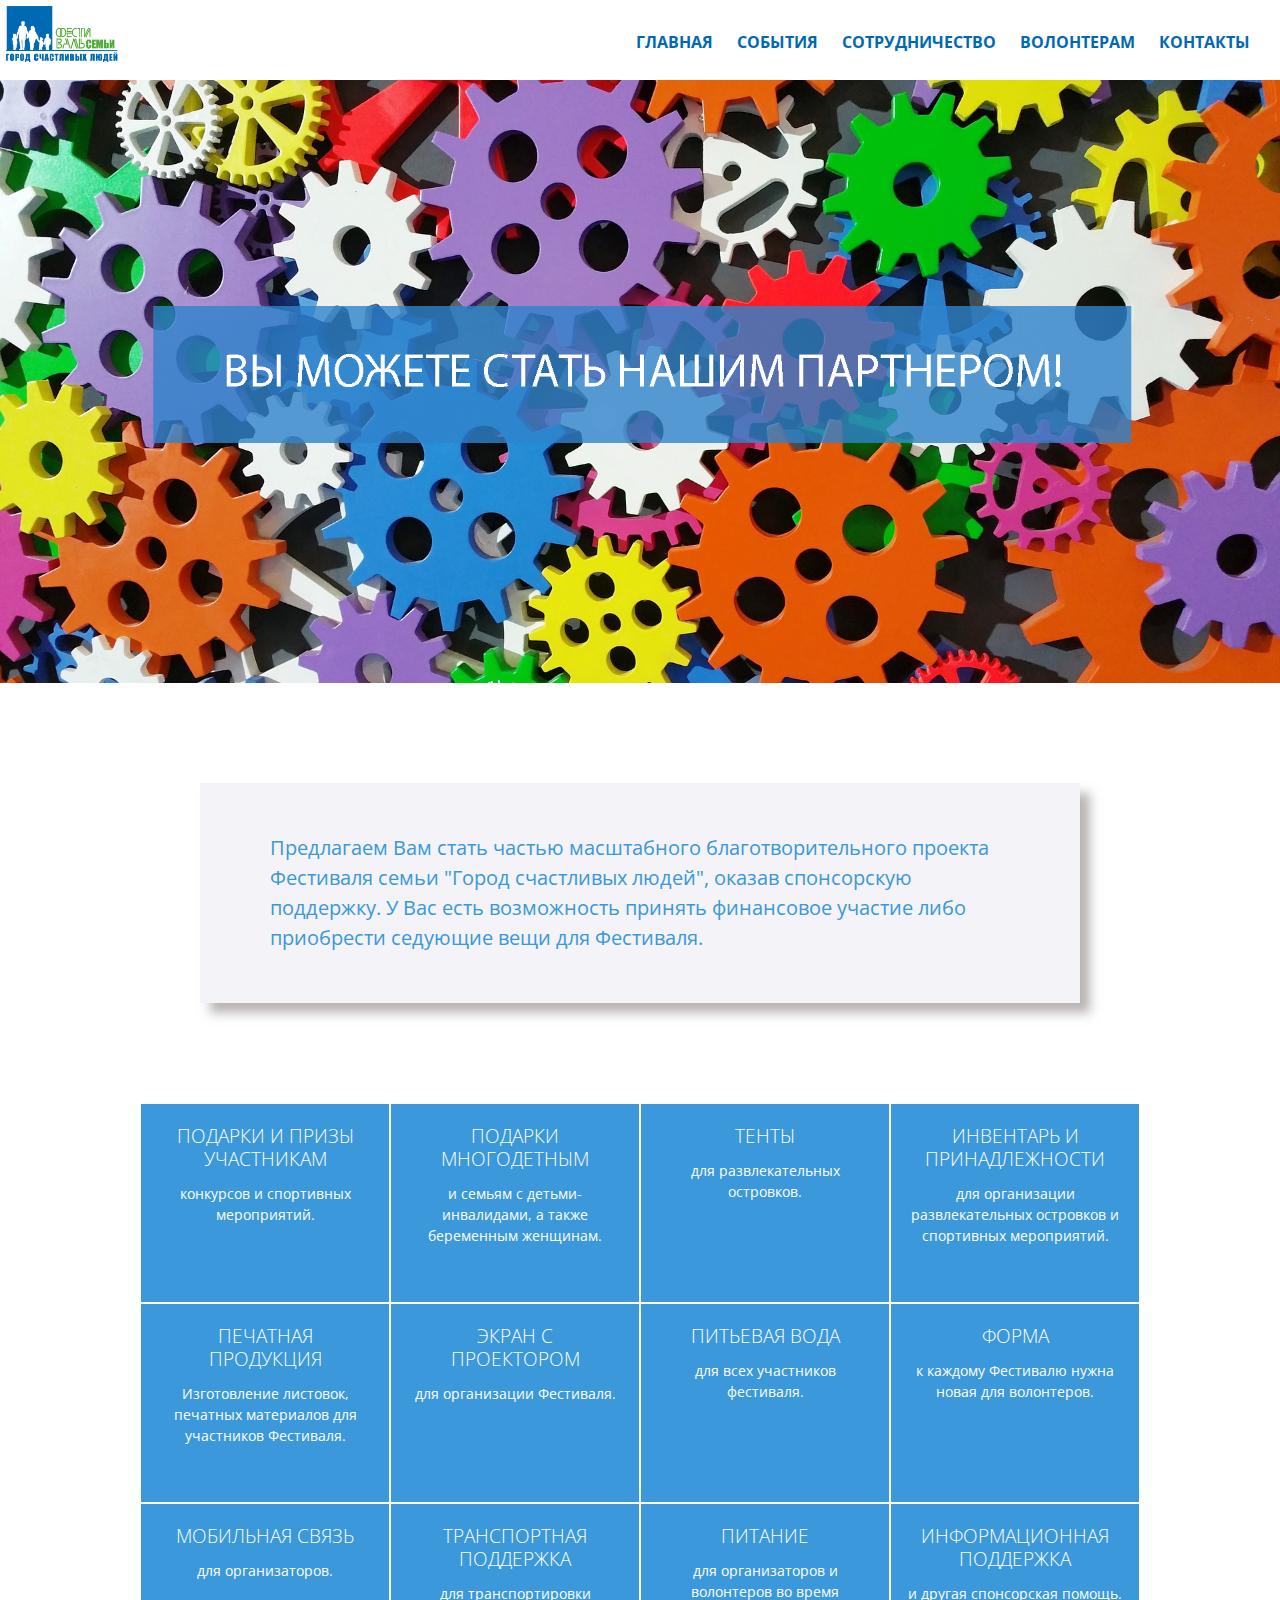
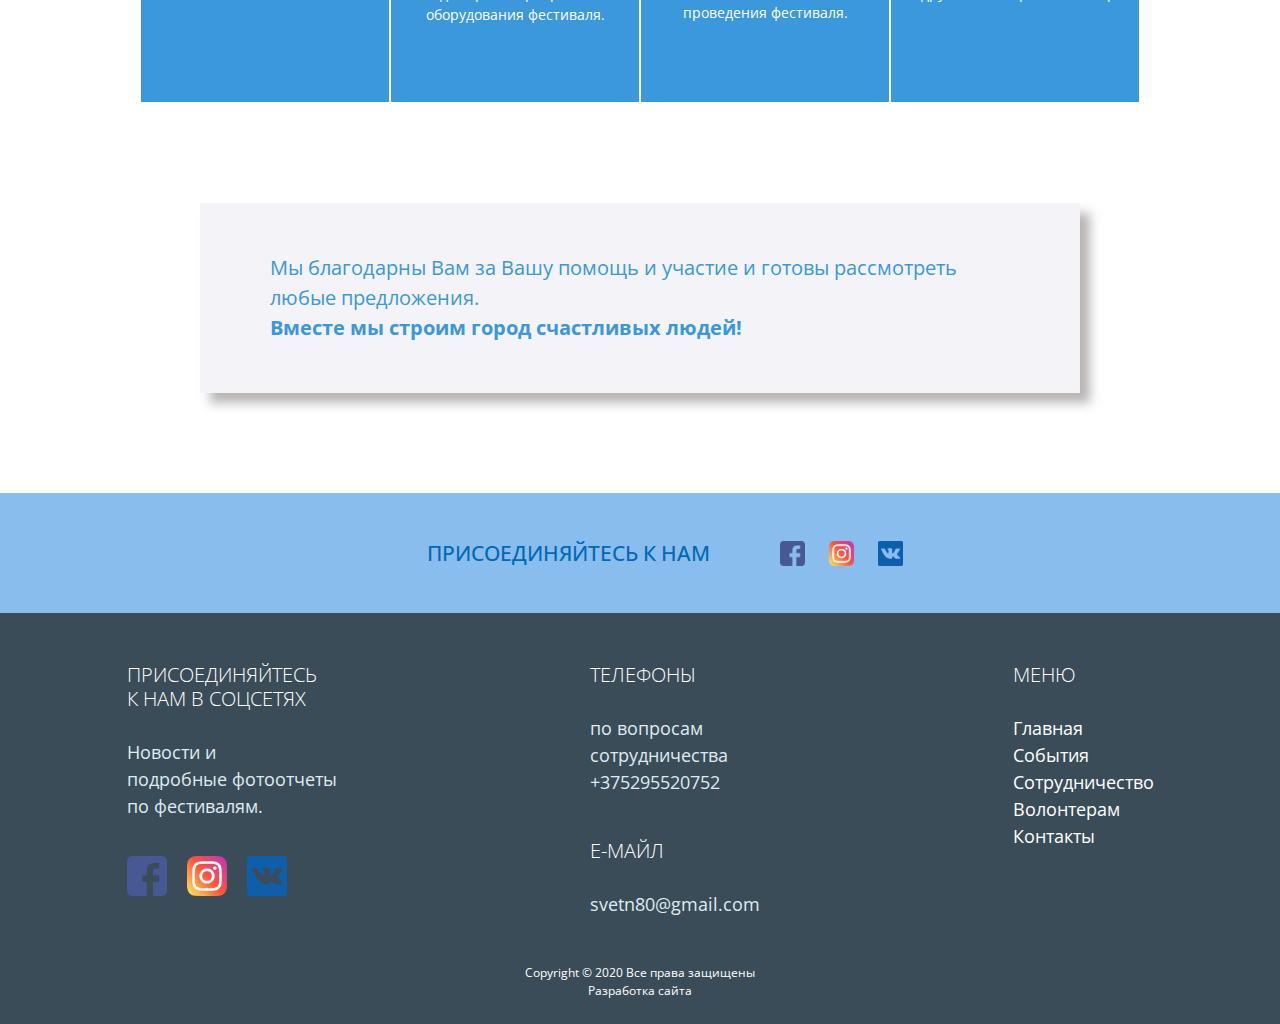
==== connections.html @ 01462a80 "Add files via upload" ====
<!DOCTYPE html>

<head>
    <meta http-equiv="Content-Type" content="text/html; charset=utf-8">
    <meta name="description" content="Маникюр и педикюр недорого">
    <meta name="Keywords"
        content="маникюр, педикюр, коррекция бровей, окраска бровей, Фрунзенский район, Жудро, дешево, недорого, салон красоты, рядом с домом">
    <meta http-equiv="X-UA-Compatible" content="IE=edge" />
    <meta name="viewport" content="width=device-width, initial-scale=1.0">
    <title>Сотрудничество</title>
    <link rel="stylesheet" href="https://stackpath.bootstrapcdn.com/bootstrap/4.4.1/css/bootstrap.min.css"
        integrity="sha384-Vkoo8x4CGsO3+Hhxv8T/Q5PaXtkKtu6ug5TOeNV6gBiFeWPGFN9MuhOf23Q9Ifjh" crossorigin="anonymous">
    <link href="https://fonts.googleapis.com/css?family=Open+Sans&display=swap" rel="stylesheet">
    <link rel="stylesheet" type="text/css" href="css/style.css">
    <link rel="stylesheet" type="text/css" href="css/connections.css">
    <link rel="stylesheet" type="text/css" href="css/friends.css">
    <script src="js/menu.js"></script>
</head>

<body>
    <a name="connections"></a>
    <header>
        <img class="header-image" src="img/img/logo.jpg" alt=" ">
        <a name="main_page"></a>
        <div class="Menu">
            <ul>
                <li><a href="index.html#index">ГЛАВНАЯ</a></li>
                <li><a href="events.html#events">СОБЫТИЯ</a></li>
                <li><a href="connections.html#connect">СОТРУДНИЧЕСТВО</a></li>
                <li><a href="friends.html#friends">ВОЛОНТЕРАМ</a></li>
                <li><a href="contacts.html#contact">КОНТАКТЫ</a></li>
            </ul>
        </div>
        </div>
        <!---мобильное меню-->
        <div class="dropdown" style="float:right;">
            <button class="dropbtn">Меню</button>
            <div class="dropdown-content">
                <a href="index.html#index">ГЛАВНАЯ</a>
                <a href="events.html#events">СОБЫТИЯ</a>
                <a href="connections.html#connect">СОТРУДНИЧЕСТВО</a>
                <a href="friends.html#friends">ВОЛОНТЕРАМ</a>
                <a href="contacts.html#contact">КОНТАКТЫ</a>
            </div>
        </div>
    </header>
    <div class="FriendsMainImg">
        <img src="img/img/connect.png ">
    </div>
    <div class="Support_connections">
       
        <p>Предлагаем Вам стать частью масштабного благотворительного проекта Фестиваля семьи "Город счастливых людей", оказав спонсорскую поддержку. У Вас есть возможность принять финансовое участие либо приобрести седующие вещи для Фестиваля. </p>
   
    </div>
        <div class="Support">
            <div class="Element1">
                <h3>ПОДАРКИ И ПРИЗЫ УЧАСТНИКАМ</h3>
                <p> конкурсов и спортивных мероприятий.</p>
            </div>
            <div class="Element2">
                <h3>ПОДАРКИ МНОГОДЕТНЫМ</h3>
                <p> и семьям с детьми-инвалидами, а также беременным женщинам.</p>
            </div>
            <div class="Element3">
                <h3>ТЕНТЫ</h3>
                <p> для развлекательных островков.</p>
            </div>
            <div class="Element4">
                <h3>ИНВЕНТАРЬ И ПРИНАДЛЕЖНОСТИ</h3>
                <p>для организации развлекательных островков и спортивных мероприятий. </p>
            </div>
            <div class="Element5">
                <h3>ПЕЧАТНАЯ ПРОДУКЦИЯ</h3>
                <p>Изготовление листовок, печатных материалов для участников Фестиваля.</p>
            </div>
            <div class="Element6">
                <h3>ЭКРАН С ПРОЕКТОРОМ</h3>
                <p>для организации Фестиваля.</p>
            </div>
            <div class="Element7">
                <h3>ПИТЬЕВАЯ ВОДА</h3>
                <p>для всех участников фестиваля.</p>
            </div>
            <div class="Element8">
                <h3>ФОРМА</h3>
                <p> к каждому Фестивалю нужна новая для волонтеров.</p>
            </div>
            <div class="Element9">
                <h3>МОБИЛЬНАЯ СВЯЗЬ</h3>
                <p>для организаторов.</p>
            </div>
            <div class="Element10">
                <h3>ТРАНСПОРТНАЯ ПОДДЕРЖКА</h3>
                <p>для транспортировки оборудования фестиваля.</p>
            </div>
            <div class="Element11">
                <h3>ПИТАНИЕ</h3>
                <p>для организаторов и волонтеров во время проведения фестиваля.</p>
            </div>
            <div class="Element12">
                <h3>ИНФОРМАЦИОННАЯ ПОДДЕРЖКА</h3>
                <p>и другая спонсорская помощь.</p>
            </div>
        </div>
        <div class="Support_connections">
        <div class="Thanks">
            <p>Мы благодарны Вам за Вашу помощь и участие и готовы рассмотреть любые предложения.<br><span>Вместе мы строим город счастливых людей!</span> </p>
        </div>
    </div>
   
    <div class="Connect">
        <h1>ПРИСОЕДИНЯЙТЕСЬ К НАМ</h1>
        <div class="img_icons">
            <a href="https://www.facebook.com/%D0%A4%D0%B5%D1%81%D1%82%D0%B8%D0%B2%D0%B0%D0%BB%D1%8C-%D0%A1%D0%B5%D0%BC%D1%8C%D0%B8-%D0%93%D0%BE%D1%80%D0%BE%D0%B4-%D1%81%D1%87%D0%B0%D1%81%D1%82%D0%BB%D0%B8%D0%B2%D1%8B%D1%85-%D0%BB%D1%8E%D0%B4%D0%B5%D0%B9-1237542949667034/"
                target="blanck"><img src="img/img/facebook.png"></a>
            <a href="https://www.instagram.com/family.festival/" target="blanck"><img src="img/img/insta.png"></a>
            <a href="https://vk.com/familyfestival" target="blanck"><img src="img/img/vk.png"></a>
        </div>
    </div>
    <futer>
        <div class="Futer">
            <div>
                <h3>ПРИСОЕДИНЯЙТЕСЬ <br>К НАМ В СОЦСЕТЯХ</h3>
                <p>Новости и <br>подробные фотоотчеты<br> по фестивалям.</p>
                <a href="https://www.facebook.com/%D0%A4%D0%B5%D1%81%D1%82%D0%B8%D0%B2%D0%B0%D0%BB%D1%8C-%D0%A1%D0%B5%D0%BC%D1%8C%D0%B8-%D0%93%D0%BE%D1%80%D0%BE%D0%B4-%D1%81%D1%87%D0%B0%D1%81%D1%82%D0%BB%D0%B8%D0%B2%D1%8B%D1%85-%D0%BB%D1%8E%D0%B4%D0%B5%D0%B9-1237542949667034/"
                    target="blanck"><img src="img/img/facebook.png"></a>
                <a href="https://www.instagram.com/family.festival/" target="blanck"><img src="img/img/insta.png"></a>
                <a href="https://vk.com/familyfestival" target="blanck"><img src="img/img/vk.png"></a>
            </div>
            <div>
                <h3>ТЕЛЕФОНЫ</h3>
                    <p>по вопросам<br>сотрудничества<br>+375295520752</p><br>
                         <h3>Е-МАЙЛ</h3><p>svetn80@gmail.com</p>
            </div>
            <div class="Menu_futer">
                <h3>МЕНЮ</h3>
                <ul>
                    <li><a href="index.html#index">Главная</a></li>
                    <li><a href="events.html#events">События</a></li>
                    <li><a href="connections.html#connect">Сотрудничество</a></li>
                    <li><a href="friends.html#friends">Волонтерам</a></li>
                    <li><a href="contacts.html#contact">Контакты</a></li>
                </ul>
            </div>
            </div>
        <div class="Copyright">
            <p>Copyright &copy; 2020  Все права защищены</p>
               <p><a href="">Разработка сайта<img src="img/img/maribel.jpg"></a>
            </p>
        </div>
    </futer>
</body>

</html>
---- css/style.css ----
body{
    margin: 0px;
    padding: 0;
    font-family: 'Open Sans', sans-serif; 
    min-width: 320px;
    background-color: white;
    overflow-x: hidden;
   
}


.Three_rect div:hover {
         -webkit-transform: scale(1.1);
             -ms-transform: scale(1.1);
                 transform: scale(1.1); 
         -webkit-transition: -webkit-transform 0.6s; 
         transition: -webkit-transform 0.6s; 
         -o-transition: transform 0.6s; 
         transition: transform 0.6s; 
         transition: transform 0.6s, -webkit-transform 0.6s; 
        
        }
.Three_rect div{  
     -webkit-transition-duration: 1s;  
          -o-transition-duration: 1s;  
             transition-duration: 1s;
    }

.dropdown{
    display:none;
}

   header {		
    width: 100%;
    height: 123px;
    text-decoration: none;
     }

    .header-image {
      width: 217px;
      position: relative;  
      
}
    .Menu {
        text-align: right;
        margin-right: 100px;
        position: relative;
        bottom: 80px;
        font-weight: bolder;

    }
    .Menu a {
        text-decoration: none;
        color: #0069B3;
    }
    .Menu ul {
        list-style: none;
        word-spacing: 40px;
    }
    .Menu li {
        display: inline;
        font-size: 20px;  
       
    }
    .Img_main{
        -webkit-box-sizing: border-box;
                box-sizing: border-box;
        width: 100%;
        line-height: 1px;
        margin-bottom: -2.5px;
        padding: 0px;
     
    }
    .Blu_line{
        height: 320px;
        background-color: #0069B3 ;
        margin-top: -2.5px;
        padding: 0px;
        line-height: 1px;
    }
    .img_line_rect{
        position: relative;
    }
    .rect1, .rect2, .rect3{
        position: absolute;
        width: 25%;
        height: 43%;
        border-radius: 5px;
        border-color: white;
        color: #0069B3;
        background-color: white;
        text-align: center;
        padding: 4% 3% 4% 3%; 
        -webkit-box-shadow: 10px 10px 10px rgba(117, 108, 108, 0.5); 
                box-shadow: 10px 10px 10px rgba(117, 108, 108, 0.5);
        top: 50%;
        margin: 15px;
    }
    .rect1{
        left: 10%;
    }

    .rect2{
        left: 37.3%;
    }
    .rect3{
        left: 64.6%;
    }
    .Three_rect p{
      font-size: 18px;
      
    }
    .Three_rect img{
        padding-bottom: 20px;
    }
    .Three_rect h3{
        font-size: 20px;
    }
    .What_fest {
        display: -webkit-box;
        display: -ms-flexbox;
        display: flex;
        height: 575px;
    }

    
    .What_fest img{
        max-width: 768px;
        height: 100%;  
    }
    .Green{
        padding:90px;
        background-color: #3AA71C;
        color: white;
        font-size: 18px;
        overflow: hidden;

    }
    .Green h1, .Blu h1{
        font-size: 1.9em;
        padding-bottom: 30px;
    }
    .what_in_fest{
        margin: 100px;

    }
    .what_in_fest h1{
    color: #0069B3;
    text-align: center;
    margin-bottom: 80px;
    }
    .events h2{
        color: #0069B3;
    }
    .events{
        display: -ms-grid;
        display: grid;
        -ms-grid-columns: 40% 100px 40%;
        grid-template-columns: 40% 40%;
        -ms-grid-rows: 300px 100px 300px 100px 300px;
        grid-template-rows: 300px 300px 300px;
        grid-gap: 100px;
        -webkit-box-pack: center;
            -ms-flex-pack: center;
                justify-content: center;

    }
    .events img{
        float: left;
        margin-right: 50px;
        width: 106px;

    }
    .events p{
        overflow: hidden;
        font-size: 18px;
    }
    .item1 {
        -ms-grid-column: 1;
        -ms-grid-column-span: 1;
        grid-column: 1/2;
    }
    .item2 {
        -ms-grid-column: 2;
        -ms-grid-column-span: 1;
        grid-column: 2/3;
        -ms-grid-row: 1;
        -ms-grid-row-span: 1;
        grid-row: 1/2;
        
    }
    .item3 {
        -ms-grid-column:1;
        -ms-grid-column-span:1;
        grid-column:1/2;
    }
    .item4 {
        -ms-grid-column: 2;
        -ms-grid-column-span: 1;
        grid-column: 2/3;
        -ms-grid-row: 3;
        -ms-grid-row-span: -1;
        grid-row: 3/2;
    }
    .item5 {
        grid-column-start: 1/2;
       
    }
    .item6 {
        -ms-grid-column: 2;
        -ms-grid-column-span: 1;
        grid-column: 2/3;
        -ms-grid-row: 3;
        -ms-grid-row-span: 1;
        grid-row: 3/4;
    }

   .Who_we_are{
       display: -webkit-box;
       display: -ms-flexbox;
       display: flex;
       height: 575px;
   }
   .Blu{
       padding: 90px;
       background-color: #0069B3;
       color: white;
       font-size: 18px;  
   }
  
   .Who_we_are img{
        width: 795px;
        height: 100%;
   }
    .Connect{
        background-color: #89BDEE;
        height: 150px;
        display: -webkit-box;
        display: -ms-flexbox;
        display: flex;
        -webkit-box-pack: center;
            -ms-flex-pack: center;
                justify-content: center;
        -webkit-box-align: center;
            -ms-flex-align: center;
                align-items: center;
        color: #3A4C58;  
    }
    
    .Connect h1{
        -webkit-transition-duration: 1s;
             -o-transition-duration: 1s;
                transition-duration: 1s;
        font-size: 1.7em;
    }
    .Connect h1:hover{
        color:white;
        -webkit-transition: 1s;
        -o-transition: 1s;
        transition: 1s;
    }
    .Connect img{
        padding-left: 20px;
        width: 65px;
    }
    .Futer{
        display: -webkit-box;
        display: -ms-flexbox;
        display: flex;
        -ms-flex-pack: distribute;
            justify-content: space-around;
        color: rgb(223, 235, 241);
        font-size: 18px;
        background-color:  #3A4C58;
        padding: 100px 0 100px 0;
       
    }
    .Futer h3{
        font-weight: lighter;
        font-size: 20px;
        padding-bottom: 20px;
        color:white!important;
    }

   .Menu_futer ul{
       list-style: none;
       padding-left: 0px;
   }
   .Futer img{
       padding: 20px 15px 0 0;
       width: 70px;
   }
   .Menu_futer a {
    text-decoration: none;   
    color: white;
   }
    .Menu_futer a:hover{
     color:#0069B3;

    }

     .Copyright a{
    color: #3A4C58;
    text-decoration: none;  
    padding: 0px;
    margin: 0;
}
    .Copyright{
        text-align: center;
        font-size: 12px;
        height: 35px;
        background-color: #3A4C58;
        color:white;
        padding-bottom: 60px;
    }
    .Copyright img{
        width: 60px;
        display: none;
    }
    .Copyright a{
      
        color: white;
       
    }
    .Copyright p{
        margin-bottom: 0px;
    }
    .Three_rect_adapt{
        display: none;  
    }
    
    @media all and (max-width: 1300px) and (min-width: 320px){
        
        .header-image {
           width: 123px;
        }
        header{
            height: 80px;
        }
    .Menu ul {
        word-spacing: 20px;
    }
    .Menu li {
        font-size: 16px;
    }
    .Menu {
        margin-right: 30px;
        bottom: 40px;
}
.Three_rect p {
    font-size: 14px;
}
    .Three_rect h3{
        font-size: 14px;
        font-weight: bolder;

  }
  .Three_rect img{
      width: 40px;
      padding-bottom: 7px;
}

  .rect1, .rect2, .rect3{
 
    top:40%;
    margin: 0;
  }
  .What_fest img{
    max-width: 500px;
    height: 100%;  
}
.What_fest, .Who_we_are{
height: 390px;
 
}
.What_fest p, .Who_we_are p{
    font-size: 14px;
}
.Green, .Blu{
    padding: 70px;
    font-size: 14px;
}
.Green h1, .Blu h1{
    font-size: 1.5em;
    padding-bottom: 20px;
  
}
.events img{
    width: 70px;
    margin-right: 10px;
    margin-bottom: 70px;
}
.events p{
    font-size: 14px;
}
.events h2{
    font-size: 1.1em;
}

.Who_we_are img{
    max-width: 500px;
    height: 100%; 
}
.Connect{
    height: 120px;
}
.Connect img{
width: 45px;
}
.Connect h1{
    font-size: 1.3em;
}
.Futer{
    font-size: 18px;
    padding: 50px 0 30px 0;
}
.Futer img{
    width: 55px;
}
    }
    @media all and (max-width: 1000px) and (min-width: 320px){

      .Blu, .Green{
      padding: 30px;
    
      }
      }  
@media all and (max-width: 900px) and (min-width: 320px){

   
    .Three_rect img{
        width: 30px;
  }
  .rect1, .rect2, .rect3{
    padding-top: 10px;
    height: 35%;
  }
  .events img{
    width: 50px;
  }
  .Green, .Blu{
    padding: 5px;
}
}
@media all and (max-width: 820px) and (min-width: 320px){
    .dropbtn {
        background-color: #3AA71C;
        color: white;
        padding: 10px;
        font-size: 16px;
        border: none;
        cursor: pointer;
        margin: 10px;

    }
    
    .dropdown {
        position: relative;
        display: inline-block;
      
    }
    
    .dropdown-content {
        display: none;
        position: absolute;
        right: 0;
        background-color: white;
        min-width: 160px;
        -webkit-box-shadow: 0px 8px 16px 0px rgba(0,0,0,0.2);
                box-shadow: 0px 8px 16px 0px rgba(0,0,0,0.2);
        z-index: 1;
        
    }
    
    .dropdown-content a {
        color:#0069B3;
        font-weight: bolder;
        padding: 12px 16px;
        text-decoration: none;
        display: block;
        font-size: 14px;
    }
    
    .dropdown-content a:hover {background-color: #3AA71C; color:white;}
    .dropdown:hover .dropdown-content {display: block;}
    .dropdown:hover .dropbtn {background-color: #0069B3;}
    
   
    .Menu {
      height: auto;
       position: absolute;
    }
    .Three_rect {
        display: none;

    }
    .Three_rect_adapt{
      display: -webkit-box;
      display: -ms-flexbox;
      display: flex;
     -webkit-box-orient: vertical;
     -webkit-box-direction: normal;
         -ms-flex-direction: column;
             flex-direction: column;
     background-color: #0069B3;
     -webkit-box-pack: center;
         -ms-flex-pack: center;
             justify-content: center;
     -webkit-box-align: center;
         -ms-flex-align: center;
             align-items: center;
     padding:50px;
    }
    .Blu_line{
        display: none;

    }
    .rect1_adapt, .rect2_adapt, .rect3_adapt{
        width: 280px;
        background-color: white;
        text-align: center;
        padding: 10px 30px;
        -webkit-box-shadow: 10px 10px 10px rgba(117, 108, 108, 0.5);
                box-shadow: 10px 10px 10px rgba(117, 108, 108, 0.5);
       margin: 20px 0 20px 0; 
       color: #0069B3;
    
    }
    .Three_rect_adapt img{
        width: 30px;
        margin-bottom: 10px;
    }
    .What_fest,.Who_we_are{ 
        -webkit-box-pack: center; 
            -ms-flex-pack: center; 
                justify-content: center;
        height: auto;
    }
    .What_fest{
        -webkit-box-orient: vertical;
        -webkit-box-direction: normal;
            -ms-flex-direction: column;
                flex-direction: column;
    }
    .Who_we_are{
        -webkit-box-orient: vertical;
        -webkit-box-direction: reverse;
            -ms-flex-direction: column-reverse;
                flex-direction: column-reverse;
       
    }
    .What_fest img, .Who_we_are img{
        width: 100%;
        max-width: 100%; 
}

    .What_fest p, .Who_we_are p{
        font-size: 14px;
        padding: 10px;
    }
    .What_fest h1, .Who_we_are h1, .what_in_fest h1{
        font-size: 1.2em;
        padding: 10px;
        font-weight: bolder;

}
.what_in_fest h1{
     padding-bottom: 0px;
}
.events p{
    font-size: 14px;
    padding-bottom: 30px;
}
.events h2 {
    font-size: 16px;
    padding-bottom: 10px;
    font-weight: bolder;
}
        
.events img{
    width: 30px;
  
}
.events{
   display: -webkit-box;
   display: -ms-flexbox;
   display: flex;
   -webkit-box-orient: vertical;
   -webkit-box-direction: normal;
       -ms-flex-direction: column;
           flex-direction: column;
}
.what_in_fest{
    margin: 30px;
    text-align: justify;
}
.Futer {
    font-size: 16px;
}
.Futer h3{
    font-size: 1.2em;
    margin-top: 20px;
}
.Futer{
    -webkit-box-orient: vertical;
    -webkit-box-direction: reverse;
        -ms-flex-direction: column-reverse;
            flex-direction: column-reverse;
    -webkit-box-align: start;
        -ms-flex-align: start;
            align-items: flex-start;
    padding-left: 30%;

}
}
@media all and (max-width: 500px){
    .Connect{
        display: none;
    }
    .Copyright a{
        text-align: center;
        white-space:normal;
        margin-left: 30px;
      }
}
---- css/connections.css ----
body{
  margin: 0;
}
.Support{
    display: -ms-grid;
    display: grid;
    -ms-grid-columns: 300px 300px 300px 300px;
    grid-template-columns: 300px 300px 300px 300px;
    -ms-grid-rows: 250px 250px 250px;
    grid-template-rows: 250px 250px 250px;
    -webkit-box-pack: center;
        -ms-flex-pack: center;
            justify-content: center;   
}
.Support h3{
  font-size: 1.3em;
}
.Support p{
  padding: 0px;
}
.Element1,.Element2,.Element3,.Element4,.Element5,.Element6,.Element7,.Element8,.Element9,.Element10,.Element11,.Element12{
    text-align: center; 
    border: 1px solid white;
    background-color: rgb(59, 152, 218);
    color:white;
    padding: 15px;
}
.Support_connections {
  font-size: 20px;
  text-align: left;
  margin: 100px;
  color:  rgb(59, 152, 218);;
}
.Support_connections p, .Thanks p{
  background-color: rgba(244, 243, 247, 0.979);
  padding:50px 70px;
  -webkit-box-shadow: 10px 10px 10px rgba(117, 108, 108, 0.5);
          box-shadow: 10px 10px 10px rgba(117, 108, 108, 0.5);
  margin: 0 100px 60px;
}

 h1{
    text-align: center;  
    color: #0069B3;
    margin: 50px;
}
.Support h3{
    text-align: center;
    padding: 40px 10px 10px;
    color: white;
    font-weight: bolder;
    
}

  .Element1:hover, .Element12:hover {
    background-color:coral; 
    -webkit-transition: 0.5s; 
    -o-transition: 0.5s; 
    transition: 0.5s; 
  }
  .Element2:hover, .Element11:hover {
    background-color: rgb(240, 240, 48); 
    -webkit-transition: 0.5s; 
    -o-transition: 0.5s; 
    transition: 0.5s; 
  }
  .Element3:hover, .Element10:hover {
    background-color: rgb(172, 8, 187); 
    -webkit-transition: 0.5s; 
    -o-transition: 0.5s; 
    transition: 0.5s; 
  }
  .Element4:hover, .Element7:hover {
    background-color: rgb(243, 38, 38); 
    -webkit-transition: 0.5s; 
    -o-transition: 0.5s; 
    transition: 0.5s; 
  }
  .Element5:hover, .Element8:hover {
    background-color: rgb(3, 6, 165); 
    -webkit-transition: 0.5s; 
    -o-transition: 0.5s; 
    transition: 0.5s; 
  }
  .Element6:hover, .Element9:hover {
    background-color: rgb(78, 206, 78); 
    -webkit-transition: 0.5s; 
    -o-transition: 0.5s; 
    transition: 0.5s; 
  }
  
span{
  font-weight: bolder;

}
@media all and (max-width: 1300px){
  .Support{
    -ms-grid-columns: 250px 250px 250px 250px;
    grid-template-columns: 250px 250px 250px 250px;
    -ms-grid-rows: 200px 200px 200px;
    grid-template-rows: 200px 200px 200px;
  }
  .Support h3{
    padding: 5px;
    font-weight: lighter;
    font-size: 1.2em;
  }
  .Support p{
    font-size: 14px;;
  }
}
@media all and (max-width: 1000px){ 
 
  .Support{
    -ms-grid-columns: 250px 250px 250px;
    grid-template-columns: 250px 250px 250px;
    -ms-grid-rows: 180px 180px 180px 180px;
    grid-template-rows: 180px 180px 180px 180px;
} 
.Support p{
  padding: 0px 25px;
  
}
.Support h3{
  font-size: 16px;
}
.Support_connections p, .Thanks p{
  padding:50px 70px;
  margin: 0 20px;
}
.Support_connections {
  font-size: 20px;
  text-align: center;
  margin: 30px 90px;
}
}
@media all and (max-width: 800px){
  .Support{
    -ms-grid-columns: 200px 200px;
    grid-template-columns: 200px 200px; 
    -ms-grid-rows: 200px 200px 200px 200px 200px; 
    grid-template-rows: 200px 200px 200px 200px 200px;
    line-height:1.3;
  }
  
  h1{
    margin: 30px;
    font-size:1.3em ;
}
.Support_connections p, .Thanks p{
  padding:30px 50px;
}
.Support h3{
  font-size: 14px;
}

}
@media all and (max-width: 450px){
  .Support{
    -ms-grid-columns: 150px 150px;
    grid-template-columns: 150px 150px; 
  
  }
  .Support h3{
    margin: 0px;
    text-align: center;
    font-size: 13px ;
  }
  .Support p{
    padding: 0px;
    margin-top: 5px;

  }
  .Support_connections p, .Thanks p{
    padding:20px 30px;
    font-size: 14px;
  }
  .Menu{
    display: none;
  }
}
---- css/friends.css ----
/* prefixed by https://autoprefixer.github.io (PostCSS: v7.0.26, autoprefixer: v9.7.3) */

.Blu ul{
   list-style-image: url(like.png);
   padding-top: 40px;
}
.Blu li{
  padding-bottom: 15px;
}

   .FriendsMainImg img{
   width: 100%;
   }
   .Who_nead{
      text-align: center;
      padding-top: 90px;
      color: #0069B3;
   }
   
   .Wanted{
      display: -webkit-box;
      display: -ms-flexbox;
      display: flex;
      -webkit-box-orient: horizontal;
      -webkit-box-direction: normal;
          -ms-flex-direction: row;
              flex-direction: row;
      -webkit-box-align: center;
          -ms-flex-align: center;
              align-items: center;
      -ms-flex-pack: distribute;
          justify-content: space-around;
      margin: 0 50px;
      height:  500px;
   
   }
   .Cause img{
      float: left;
      margin-right: 10px;
   }
   .Cause :hover{
      background-color: chartreuse;
   }
   .Call_to_action{
      display: -webkit-box;
      display: -ms-flexbox;
      display: flex;
      -webkit-box-orient: horizontal;
      -webkit-box-direction: normal;
          -ms-flex-direction: row;
              flex-direction: row;
      -webkit-box-pack: justify;
          -ms-flex-pack: justify;
              justify-content: space-between;
      -webkit-box-align: center;
          -ms-flex-align: center;
              align-items: center;
      height: 500px;
      background-color: #3AA71C;
      color: white;
      padding: 0px 40px;
   }
   input{
      background-color: #0069B3;
      color: white;
      padding:  40px 50px;
      border-radius: 5px;
      font-size: 32px;
      border: none;
      -webkit-box-shadow: 10px 10px 10px rgba(117, 108, 108, 0.5);
              box-shadow: 10px 10px 10px rgba(117, 108, 108, 0.5);
      text-decoration: none;
      outline: none;
      border-width: 2px 0;
      background: -o-linear-gradient(rgb(95, 51, 253), rgb(69, 6, 215)) rgb(69, 6, 215);
      background: -webkit-gradient(linear, left top, left bottom, from(rgb(95, 51, 253)), to(rgb(69, 6, 215))) rgb(69, 6, 215);
      background: linear-gradient(rgb(95, 51, 253), rgb(69, 6, 215)) rgb(69, 6, 215);
      -webkit-transition: 0.2s;
      -o-transition: 0.2s;
      transition: 0.2s;
      margin-right: 60px;
   }
   .btn_action input:hover { 
      background: -o-linear-gradient(rgb(111, 189, 241), rgb(67, 135, 212)) rgb(67, 135, 212); 
      background: -webkit-gradient(linear, left top, left bottom, from(rgb(111, 189, 241)), to(rgb(67, 135, 212))) rgb(67, 135, 212); 
      background: linear-gradient(rgb(111, 189, 241), rgb(67, 135, 212)) rgb(67, 135, 212);
      border-color:rgb(111, 189, 241) rgb(49, 49, 51) rgb(67, 135, 212);
   }
   .btn_action a:active { 
      background: -o-linear-gradient(rgb(111, 189, 241), rgb(67, 135, 212)) rgb(67, 135, 212); 
      background: -webkit-gradient(linear, left top, left bottom, from(rgb(111, 189, 241)), to(rgb(67, 135, 212))) rgb(67, 135, 212); 
      background: linear-gradient(rgb(111, 189, 241), rgb(67, 135, 212)) rgb(67, 135, 212);
    }
   
    .headers_action h1{
      padding-bottom: 30px;
    }
    .Call_to_action h1{
       padding:40px 0px;
       margin-left: 40px;
       font-weight: bold;
      
    }
    h2{
       margin:0px;
    }
    @media all and (max-width: 1300px) and (min-width: 320px){
       .Blu h2{
          font-size: 1.5em;
       }
       .Green, .Blu{
         padding: 30px 30px;
     }
     .headers h1{
     margin-right: 120px;
    }
    .Wanted1{
       margin-right: 35px;
    }
      }
      @media all and (max-width: 800px){
         .Menu{
            display: none;
         }
         .headers h1{
            font-size: 1.4em;
            margin-right: 80px;
         
         }
         .btn_action input{
            padding: 20px 25px;
            font-size: 20px;
           
         }
        .Wanted{
           -webkit-box-align: baseline;
               -ms-flex-align: baseline;
                   align-items: baseline;
           height: 550px;
        }
        .Wanted img{
           float: left;
        }
        .Wanted p{
         overflow:hidden;
        }
        h2{
           padding-bottom: 40px;
        }
      }
      @media all and (max-width: 600px){
       .Wanted{
          -webkit-box-orient: vertical;
          -webkit-box-direction: normal;
              -ms-flex-direction: column;
                  flex-direction: column;
          -webkit-box-pack: center;
              -ms-flex-pack: center;
                  justify-content: center;
         -webkit-box-align: start;
             -ms-flex-align: start;
                 align-items: flex-start;
          height: 550px;
         
       }
       .Wanted p{
          font-size: 13px;
       }
       .Wanted img{
          width: 30px;
      
      }
      .Who_nead{
         padding-top: 30px;
      }
      .Who_nead h2{
         font-size: 1.3em;
   }
   .Call_to_action{
   -webkit-box-orient: vertical;
   -webkit-box-direction: normal;
       -ms-flex-direction: column;
           flex-direction: column;
   -webkit-box-pack: center;
       -ms-flex-pack: center;
           justify-content: center;
   -webkit-box-align: center;
       -ms-flex-align: center;
           align-items: center;
   height: 500px;
   width: 100%;
   margin: 0px;
   padding:0px;
   }
   .Call_to_action input{
   text-align: center;
   margin: 0px;
   }
   .headers h1{
      padding-left: 20%;
      margin: 0px;
      font-size: 22px;
      }
   

   .Blu h2{
        padding-left: 40px;
   }
   .Blu ul{
      padding-top: 0px;
   }
   }
   
   @media all and (max-width: 400px){
      .Wanted {
         font-size: 12.5px;
        height: 700px;
      }
      .Call_to_action h2{
         padding-bottom: 20px;
         margin: 40px;
      }
   }
   @media all and (max-width: 360px){
      .Wanted {
         font-size: 12.5px;
        height: 770px;
      }
   }
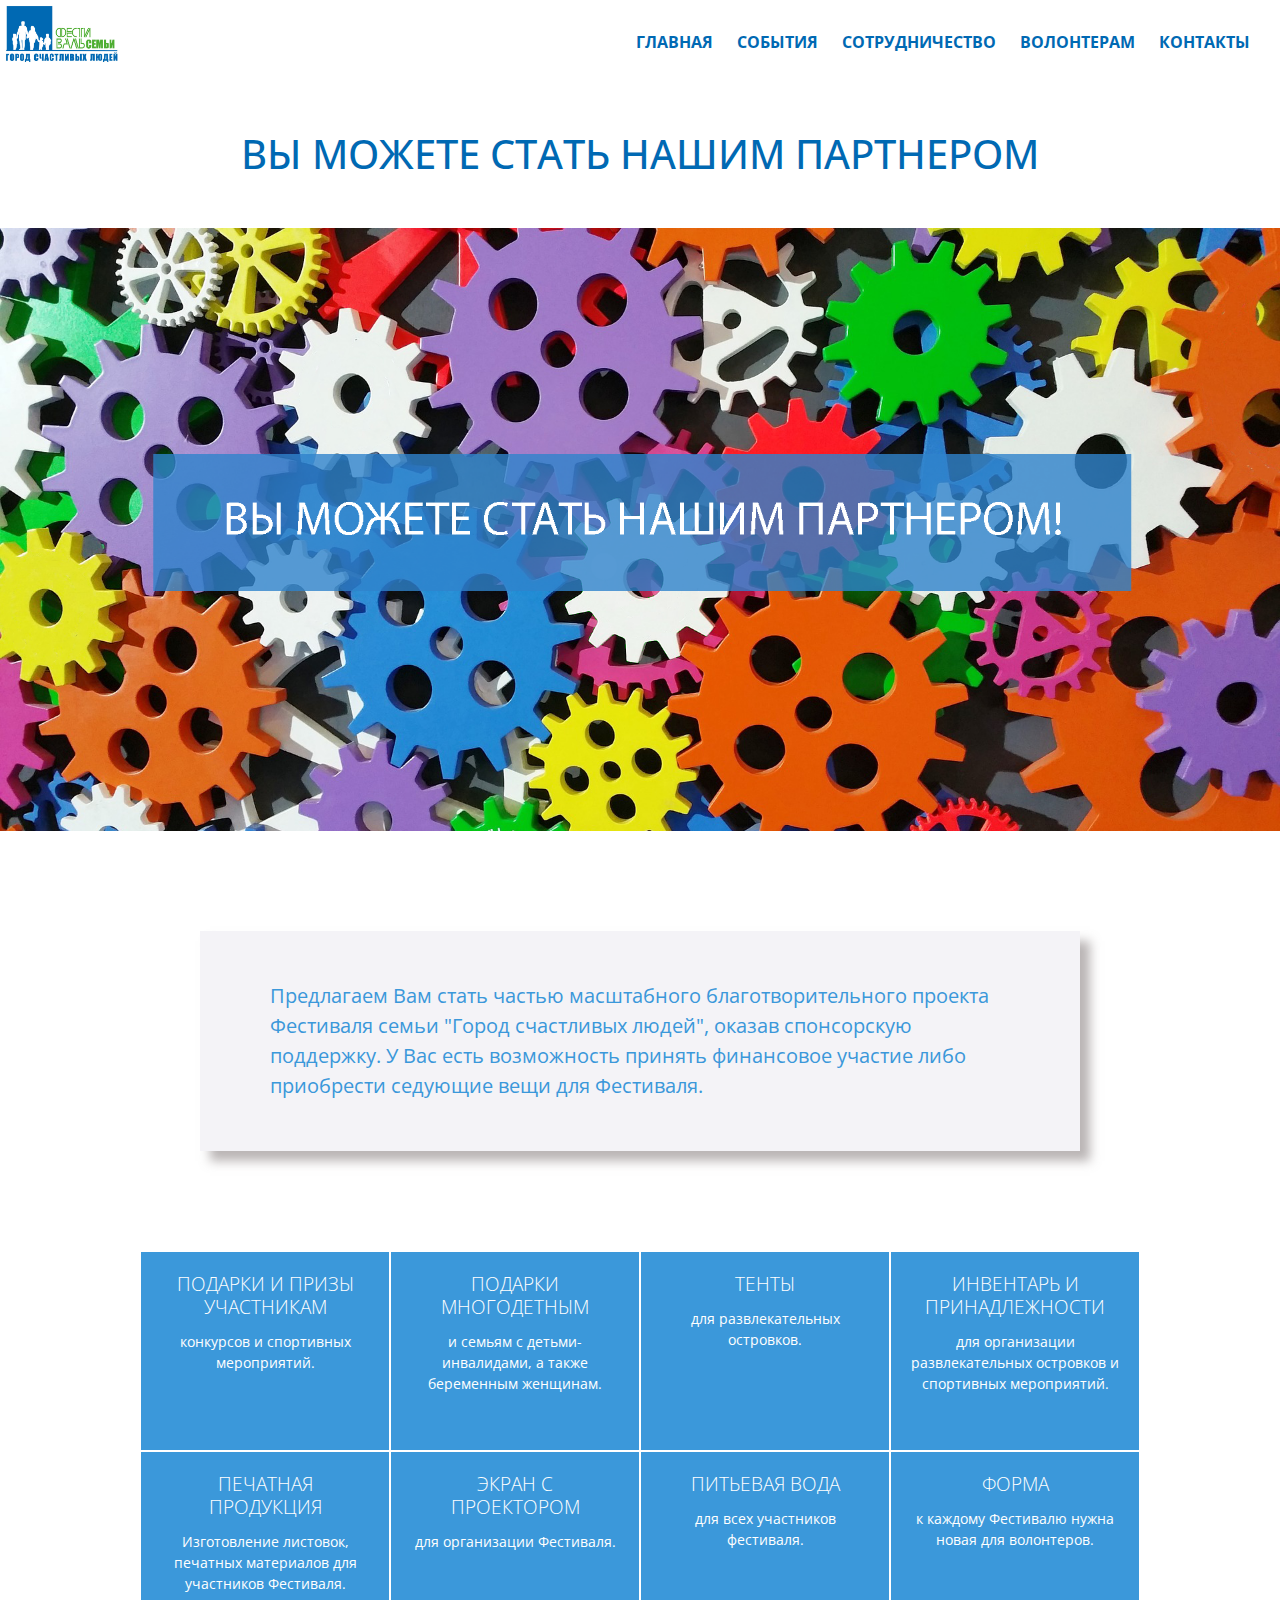
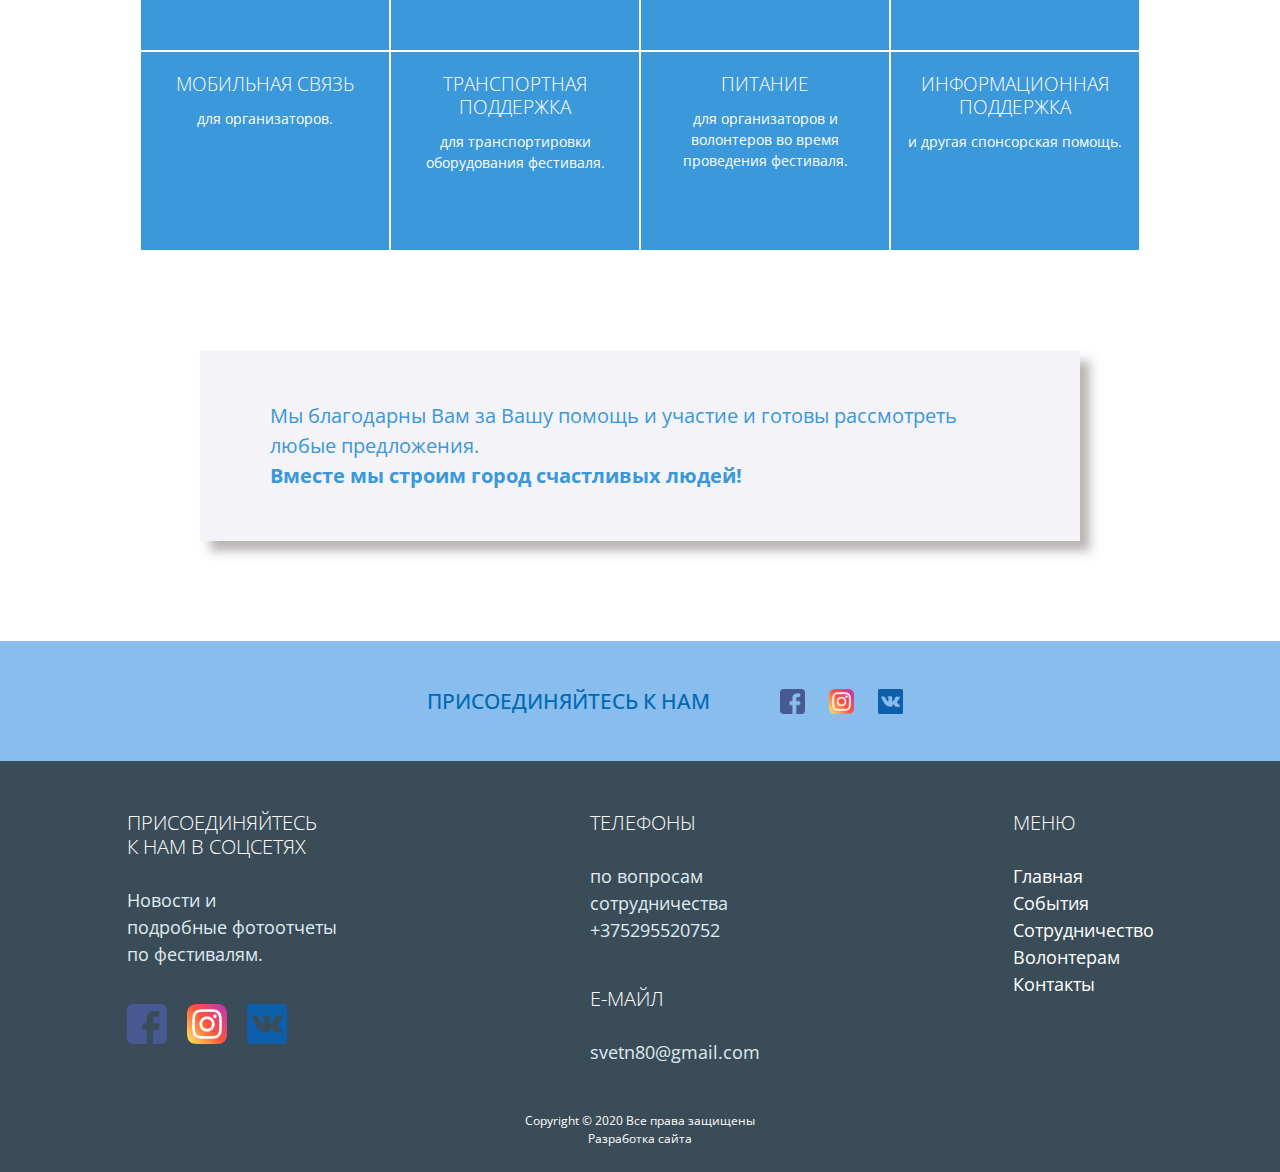
==== commit 55f39179: "Update connections.html" ====
--- a/connections.html
+++ b/connections.html
@@ -1,22 +1,20 @@
 <!DOCTYPE html>
-
 <head>
     <meta http-equiv="Content-Type" content="text/html; charset=utf-8">
-    <meta name="description" content="Маникюр и педикюр недорого">
+    <meta name="description" content="Предлагаем сотрудничество для партеров Фестиваля семьи Город счастливых людей в Беларуси">
     <meta name="Keywords"
-        content="маникюр, педикюр, коррекция бровей, окраска бровей, Фрунзенский район, Жудро, дешево, недорого, салон красоты, рядом с домом">
+        content="Фестиваль семьи, городской праздник, христианские ценности, семья, дети, досуг, бесплатно, Минск, парк Горького, счастье">
     <meta http-equiv="X-UA-Compatible" content="IE=edge" />
     <meta name="viewport" content="width=device-width, initial-scale=1.0">
-    <title>Сотрудничество</title>
+    <title>СОТРУДНИЧЕСТВО</title>
     <link rel="stylesheet" href="https://stackpath.bootstrapcdn.com/bootstrap/4.4.1/css/bootstrap.min.css"
         integrity="sha384-Vkoo8x4CGsO3+Hhxv8T/Q5PaXtkKtu6ug5TOeNV6gBiFeWPGFN9MuhOf23Q9Ifjh" crossorigin="anonymous">
     <link href="https://fonts.googleapis.com/css?family=Open+Sans&display=swap" rel="stylesheet">
     <link rel="stylesheet" type="text/css" href="css/style.css">
+    <link rel="stylesheet" type="text/css" href="css/friends.css">
     <link rel="stylesheet" type="text/css" href="css/connections.css">
-    <link rel="stylesheet" type="text/css" href="css/friends.css">
-    <script src="js/menu.js"></script>
+    <link rel="shortcut icon" href="img/img/favicon.ico" type="image/x-icon">
 </head>
-
 <body>
     <a name="connections"></a>
     <header>
@@ -44,6 +42,13 @@
             </div>
         </div>
     </header>
+    <div class="Img_main_adapt">
+        <div>
+            <h1>ВЫ МОЖЕТЕ СТАТЬ НАШИМ ПАРТНЕРОМ</h1>
+          
+        </div>
+    
+    </div>
     <div class="FriendsMainImg">
         <img src="img/img/connect.png ">
     </div>
@@ -150,5 +155,4 @@
         </div>
     </futer>
 </body>
-
-</html>+</html>
--- a/css/connections.css
+++ b/css/connections.css
@@ -153,6 +153,9 @@
 .Support h3{
   font-size: 14px;
 }
+.Support_connections{
+  margin: 30px 40px;
+}
 
 }
 @media all and (max-width: 450px){
@@ -178,4 +181,8 @@
   .Menu{
     display: none;
   }
+  .Support_connections{
+    margin: 30px 20px;
+  }
 }
+
